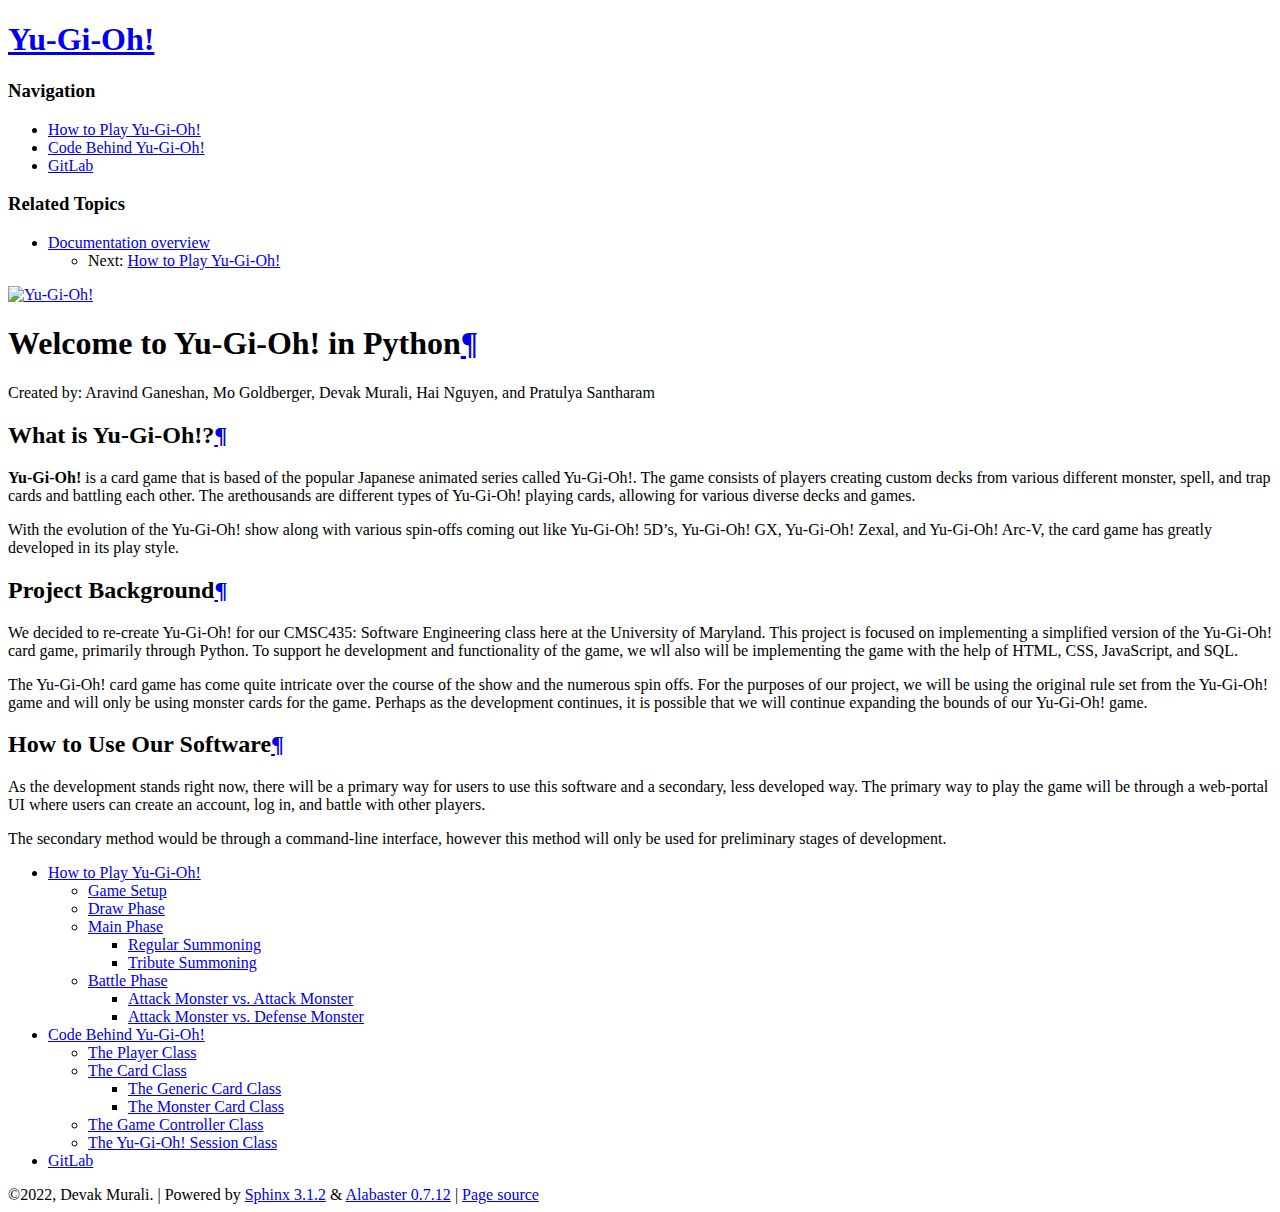
==== index.html @ b7a45065 "HTML Pages" ====
<!DOCTYPE html>

<html>
  <head>
    <meta charset="utf-8" />
    <meta name="viewport" content="width=device-width, initial-scale=1.0">
    <title>Welcome to Yu-Gi-Oh! in Python &#8212; Yu-Gi-Oh! v0.0.1 documentation</title>
    <link rel="stylesheet" href="_static/alabaster.css" type="text/css" />
    <link rel="stylesheet" href="_static/pygments.css" type="text/css" />
    <script id="documentation_options" data-url_root="./" src="_static/documentation_options.js"></script>
    <script src="_static/jquery.js"></script>
    <script src="_static/underscore.js"></script>
    <script src="_static/doctools.js"></script>
    <script src="_static/language_data.js"></script>
    <link rel="index" title="Index" href="genindex.html" />
    <link rel="search" title="Search" href="search.html" />
    <link rel="next" title="How to Play Yu-Gi-Oh!" href="howtoplay.html" />
   
  <link rel="stylesheet" href="_static/custom.css" type="text/css" />
  
  
  <meta name="viewport" content="width=device-width, initial-scale=0.9, maximum-scale=0.9" />

  </head><body>
  <div class="document">
    
      <div class="sphinxsidebar" role="navigation" aria-label="main navigation">
        <div class="sphinxsidebarwrapper">
<h1 class="logo"><a href="#">Yu-Gi-Oh!</a></h1>








<h3>Navigation</h3>
<ul>
<li class="toctree-l1"><a class="reference internal" href="howtoplay.html">How to Play Yu-Gi-Oh!</a></li>
<li class="toctree-l1"><a class="reference internal" href="classes.html">Code Behind Yu-Gi-Oh!</a></li>
<li class="toctree-l1"><a class="reference external" href="https://cmsc435.garrettvanhoy.com/hai265/yugioh">GitLab</a></li>
</ul>

<div class="relations">
<h3>Related Topics</h3>
<ul>
  <li><a href="#">Documentation overview</a><ul>
      <li>Next: <a href="howtoplay.html" title="next chapter">How to Play Yu-Gi-Oh!</a></li>
  </ul></li>
</ul>
</div>
<div id="searchbox" style="display: none" role="search">
  <h3 id="searchlabel">Quick search</h3>
    <div class="searchformwrapper">
    <form class="search" action="search.html" method="get">
      <input type="text" name="q" aria-labelledby="searchlabel" />
      <input type="submit" value="Go" />
    </form>
    </div>
</div>
<script>$('#searchbox').show(0);</script>








        </div>
      </div>
      <div class="documentwrapper">
        <div class="bodywrapper">
          

          <div class="body" role="main">
            
  <a class="reference internal image-reference" href="_images/logo.jpg"><img alt="Yu-Gi-Oh!" src="_images/logo.jpg" style="width: 800px;" /></a>
<div class="section" id="welcome-to-yu-gi-oh-in-python">
<h1>Welcome to Yu-Gi-Oh! in Python<a class="headerlink" href="#welcome-to-yu-gi-oh-in-python" title="Permalink to this headline">¶</a></h1>
<p>Created by: Aravind Ganeshan, Mo Goldberger, Devak Murali, Hai Nguyen, and Pratulya Santharam</p>
<div class="section" id="what-is-yu-gi-oh">
<h2>What is Yu-Gi-Oh!?<a class="headerlink" href="#what-is-yu-gi-oh" title="Permalink to this headline">¶</a></h2>
<p><strong>Yu-Gi-Oh!</strong> is a card game that is based of the popular Japanese animated series called Yu-Gi-Oh!. The game consists of players creating custom decks from various different monster, spell, and trap cards and battling each other. The arethousands are different types of Yu-Gi-Oh! playing cards, allowing for various diverse decks and games.</p>
<p>With the evolution of the Yu-Gi-Oh! show along with various spin-offs coming out like Yu-Gi-Oh! 5D’s, Yu-Gi-Oh! GX, Yu-Gi-Oh! Zexal, and Yu-Gi-Oh! Arc-V, the card game has greatly developed in its play style.</p>
</div>
<div class="section" id="project-background">
<h2>Project Background<a class="headerlink" href="#project-background" title="Permalink to this headline">¶</a></h2>
<p>We decided to re-create Yu-Gi-Oh! for our CMSC435: Software Engineering class here at the University of Maryland. This project is focused on implementing a simplified version of the Yu-Gi-Oh! card game, primarily through Python. To support he development and functionality of the game, we wll also will be implementing the game with the help of HTML, CSS, JavaScript, and SQL.</p>
<p>The Yu-Gi-Oh! card game has come quite intricate over the course of the show and the numerous spin offs. For the purposes of our project, we will be using the original rule set from the Yu-Gi-Oh! game and will only be using monster cards for the game. Perhaps as the development continues, it is possible that we will continue expanding the bounds of our Yu-Gi-Oh! game.</p>
</div>
<div class="section" id="how-to-use-our-software">
<h2>How to Use Our Software<a class="headerlink" href="#how-to-use-our-software" title="Permalink to this headline">¶</a></h2>
<p>As the development stands right now, there will be a primary way for users to use this software and a secondary, less developed way. The primary way to play the game will be through a web-portal UI where users can create an account, log in, and battle with other players.</p>
<p>The secondary method would be through a command-line interface, however this method will only be used for preliminary stages of development.</p>
<div class="toctree-wrapper compound">
<ul>
<li class="toctree-l1"><a class="reference internal" href="howtoplay.html">How to Play Yu-Gi-Oh!</a><ul>
<li class="toctree-l2"><a class="reference internal" href="howtoplay.html#game-setup">Game Setup</a></li>
<li class="toctree-l2"><a class="reference internal" href="howtoplay.html#draw-phase">Draw Phase</a></li>
<li class="toctree-l2"><a class="reference internal" href="howtoplay.html#main-phase">Main Phase</a><ul>
<li class="toctree-l3"><a class="reference internal" href="howtoplay.html#regular-summoning">Regular Summoning</a></li>
<li class="toctree-l3"><a class="reference internal" href="howtoplay.html#tribute-summoning">Tribute Summoning</a></li>
</ul>
</li>
<li class="toctree-l2"><a class="reference internal" href="howtoplay.html#battle-phase">Battle Phase</a><ul>
<li class="toctree-l3"><a class="reference internal" href="howtoplay.html#attack-monster-vs-attack-monster">Attack Monster vs. Attack Monster</a></li>
<li class="toctree-l3"><a class="reference internal" href="howtoplay.html#attack-monster-vs-defense-monster">Attack Monster vs. Defense Monster</a></li>
</ul>
</li>
</ul>
</li>
<li class="toctree-l1"><a class="reference internal" href="classes.html">Code Behind Yu-Gi-Oh!</a><ul>
<li class="toctree-l2"><a class="reference internal" href="classes.html#the-player-class">The Player Class</a></li>
<li class="toctree-l2"><a class="reference internal" href="classes.html#the-card-class">The Card Class</a><ul>
<li class="toctree-l3"><a class="reference internal" href="classes.html#the-generic-card-class">The Generic Card Class</a></li>
<li class="toctree-l3"><a class="reference internal" href="classes.html#the-monster-card-class">The Monster Card Class</a></li>
</ul>
</li>
<li class="toctree-l2"><a class="reference internal" href="classes.html#the-game-controller-class">The Game Controller Class</a></li>
<li class="toctree-l2"><a class="reference internal" href="classes.html#the-yu-gi-oh-session-class">The Yu-Gi-Oh! Session Class</a></li>
</ul>
</li>
<li class="toctree-l1"><a class="reference external" href="https://cmsc435.garrettvanhoy.com/hai265/yugioh">GitLab</a></li>
</ul>
</div>
</div>
</div>


          </div>
          
        </div>
      </div>
    <div class="clearer"></div>
  </div>
    <div class="footer">
      &copy;2022, Devak Murali.
      
      |
      Powered by <a href="http://sphinx-doc.org/">Sphinx 3.1.2</a>
      &amp; <a href="https://github.com/bitprophet/alabaster">Alabaster 0.7.12</a>
      
      |
      <a href="_sources/index.rst.txt"
          rel="nofollow">Page source</a>
    </div>

    

    
  </body>
</html>
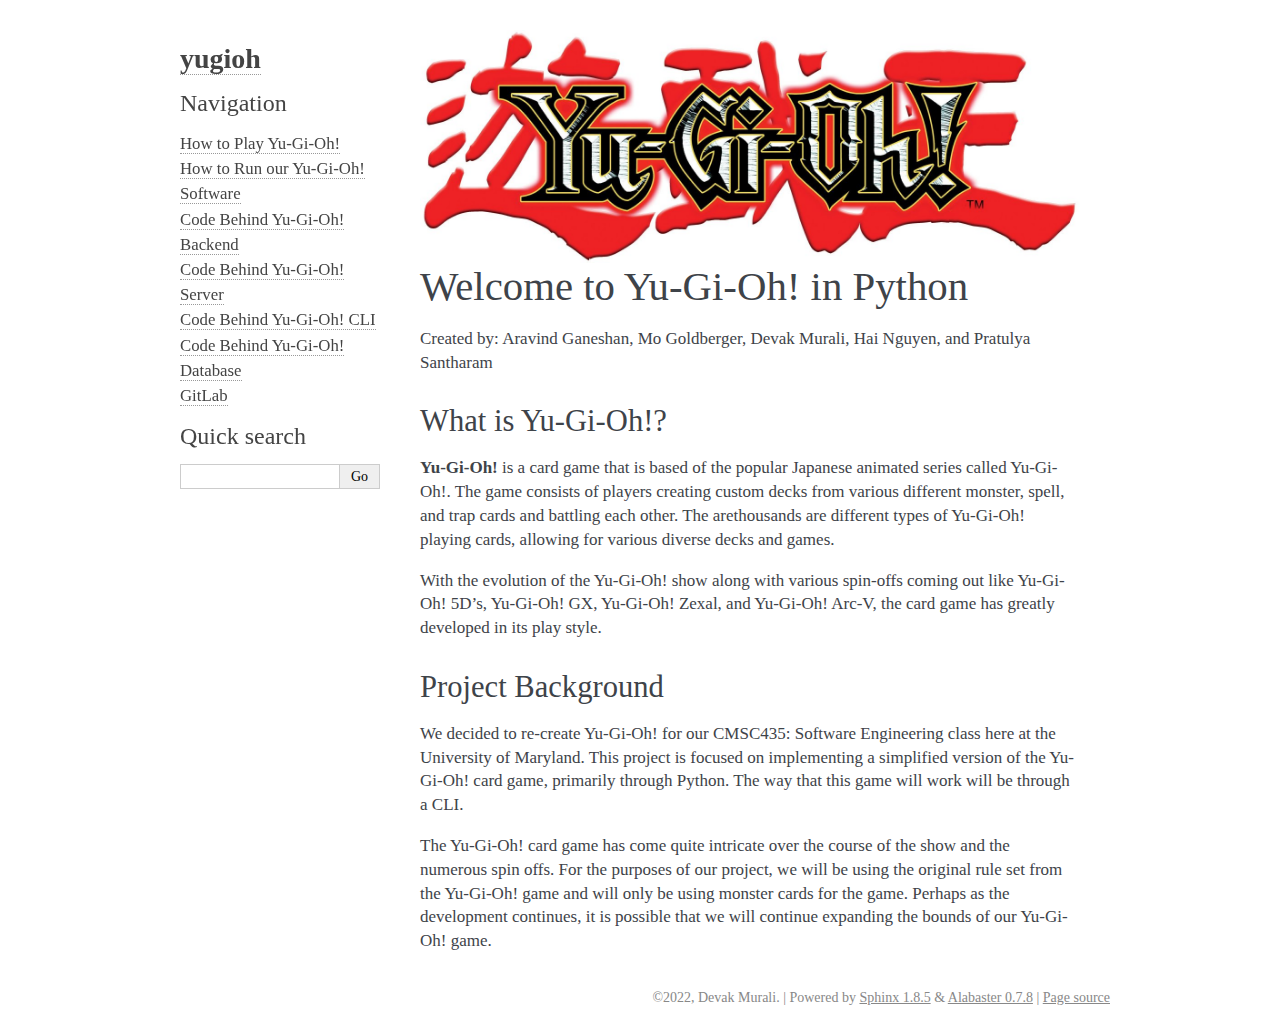
==== commit 0fa5ecdd: "Update index.html" ====
--- a/index.html
+++ b/index.html
@@ -1,80 +1,33 @@
 
-<!DOCTYPE html>
+<!DOCTYPE html PUBLIC "-//W3C//DTD XHTML 1.0 Transitional//EN"
+  "http://www.w3.org/TR/xhtml1/DTD/xhtml1-transitional.dtd">
 
-<html>
+<html xmlns="http://www.w3.org/1999/xhtml">
   <head>
-    <meta charset="utf-8" />
-    <meta name="viewport" content="width=device-width, initial-scale=1.0">
-    <title>Welcome to Yu-Gi-Oh! in Python &#8212; Yu-Gi-Oh! v0.0.1 documentation</title>
+    <meta http-equiv="X-UA-Compatible" content="IE=Edge" />
+    <meta http-equiv="Content-Type" content="text/html; charset=utf-8" />
+    <title>Welcome to Yu-Gi-Oh! in Python &#8212; yugioh v0.0.2 documentation</title>
     <link rel="stylesheet" href="_static/alabaster.css" type="text/css" />
     <link rel="stylesheet" href="_static/pygments.css" type="text/css" />
-    <script id="documentation_options" data-url_root="./" src="_static/documentation_options.js"></script>
-    <script src="_static/jquery.js"></script>
-    <script src="_static/underscore.js"></script>
-    <script src="_static/doctools.js"></script>
-    <script src="_static/language_data.js"></script>
+    <script type="text/javascript" id="documentation_options" data-url_root="./" src="_static/documentation_options.js"></script>
+    <script type="text/javascript" src="_static/jquery.js"></script>
+    <script type="text/javascript" src="_static/underscore.js"></script>
+    <script type="text/javascript" src="_static/doctools.js"></script>
+    <script type="text/javascript" src="_static/language_data.js"></script>
     <link rel="index" title="Index" href="genindex.html" />
     <link rel="search" title="Search" href="search.html" />
     <link rel="next" title="How to Play Yu-Gi-Oh!" href="howtoplay.html" />
    
   <link rel="stylesheet" href="_static/custom.css" type="text/css" />
   
-  
   <meta name="viewport" content="width=device-width, initial-scale=0.9, maximum-scale=0.9" />
 
   </head><body>
-  <div class="document">
-    
-      <div class="sphinxsidebar" role="navigation" aria-label="main navigation">
-        <div class="sphinxsidebarwrapper">
-<h1 class="logo"><a href="#">Yu-Gi-Oh!</a></h1>
+  
 
-
-
-
-
-
-
-
-<h3>Navigation</h3>
-<ul>
-<li class="toctree-l1"><a class="reference internal" href="howtoplay.html">How to Play Yu-Gi-Oh!</a></li>
-<li class="toctree-l1"><a class="reference internal" href="classes.html">Code Behind Yu-Gi-Oh!</a></li>
-<li class="toctree-l1"><a class="reference external" href="https://cmsc435.garrettvanhoy.com/hai265/yugioh">GitLab</a></li>
-</ul>
-
-<div class="relations">
-<h3>Related Topics</h3>
-<ul>
-  <li><a href="#">Documentation overview</a><ul>
-      <li>Next: <a href="howtoplay.html" title="next chapter">How to Play Yu-Gi-Oh!</a></li>
-  </ul></li>
-</ul>
-</div>
-<div id="searchbox" style="display: none" role="search">
-  <h3 id="searchlabel">Quick search</h3>
-    <div class="searchformwrapper">
-    <form class="search" action="search.html" method="get">
-      <input type="text" name="q" aria-labelledby="searchlabel" />
-      <input type="submit" value="Go" />
-    </form>
-    </div>
-</div>
-<script>$('#searchbox').show(0);</script>
-
-
-
-
-
-
-
-
-        </div>
-      </div>
+    <div class="document">
       <div class="documentwrapper">
         <div class="bodywrapper">
-          
-
           <div class="body" role="main">
             
   <a class="reference internal image-reference" href="_images/logo.jpg"><img alt="Yu-Gi-Oh!" src="_images/logo.jpg" style="width: 800px;" /></a>
@@ -88,63 +41,72 @@
 </div>
 <div class="section" id="project-background">
 <h2>Project Background<a class="headerlink" href="#project-background" title="Permalink to this headline">¶</a></h2>
-<p>We decided to re-create Yu-Gi-Oh! for our CMSC435: Software Engineering class here at the University of Maryland. This project is focused on implementing a simplified version of the Yu-Gi-Oh! card game, primarily through Python. To support he development and functionality of the game, we wll also will be implementing the game with the help of HTML, CSS, JavaScript, and SQL.</p>
+<p>We decided to re-create Yu-Gi-Oh! for our CMSC435: Software Engineering class here at the University of Maryland. This project is focused on implementing a simplified version of the Yu-Gi-Oh! card game, primarily through Python. The way that this game will work will be through a CLI.</p>
 <p>The Yu-Gi-Oh! card game has come quite intricate over the course of the show and the numerous spin offs. For the purposes of our project, we will be using the original rule set from the Yu-Gi-Oh! game and will only be using monster cards for the game. Perhaps as the development continues, it is possible that we will continue expanding the bounds of our Yu-Gi-Oh! game.</p>
-</div>
-<div class="section" id="how-to-use-our-software">
-<h2>How to Use Our Software<a class="headerlink" href="#how-to-use-our-software" title="Permalink to this headline">¶</a></h2>
-<p>As the development stands right now, there will be a primary way for users to use this software and a secondary, less developed way. The primary way to play the game will be through a web-portal UI where users can create an account, log in, and battle with other players.</p>
-<p>The secondary method would be through a command-line interface, however this method will only be used for preliminary stages of development.</p>
 <div class="toctree-wrapper compound">
-<ul>
-<li class="toctree-l1"><a class="reference internal" href="howtoplay.html">How to Play Yu-Gi-Oh!</a><ul>
-<li class="toctree-l2"><a class="reference internal" href="howtoplay.html#game-setup">Game Setup</a></li>
-<li class="toctree-l2"><a class="reference internal" href="howtoplay.html#draw-phase">Draw Phase</a></li>
-<li class="toctree-l2"><a class="reference internal" href="howtoplay.html#main-phase">Main Phase</a><ul>
-<li class="toctree-l3"><a class="reference internal" href="howtoplay.html#regular-summoning">Regular Summoning</a></li>
-<li class="toctree-l3"><a class="reference internal" href="howtoplay.html#tribute-summoning">Tribute Summoning</a></li>
-</ul>
-</li>
-<li class="toctree-l2"><a class="reference internal" href="howtoplay.html#battle-phase">Battle Phase</a><ul>
-<li class="toctree-l3"><a class="reference internal" href="howtoplay.html#attack-monster-vs-attack-monster">Attack Monster vs. Attack Monster</a></li>
-<li class="toctree-l3"><a class="reference internal" href="howtoplay.html#attack-monster-vs-defense-monster">Attack Monster vs. Defense Monster</a></li>
-</ul>
-</li>
-</ul>
-</li>
-<li class="toctree-l1"><a class="reference internal" href="classes.html">Code Behind Yu-Gi-Oh!</a><ul>
-<li class="toctree-l2"><a class="reference internal" href="classes.html#the-player-class">The Player Class</a></li>
-<li class="toctree-l2"><a class="reference internal" href="classes.html#the-card-class">The Card Class</a><ul>
-<li class="toctree-l3"><a class="reference internal" href="classes.html#the-generic-card-class">The Generic Card Class</a></li>
-<li class="toctree-l3"><a class="reference internal" href="classes.html#the-monster-card-class">The Monster Card Class</a></li>
-</ul>
-</li>
-<li class="toctree-l2"><a class="reference internal" href="classes.html#the-game-controller-class">The Game Controller Class</a></li>
-<li class="toctree-l2"><a class="reference internal" href="classes.html#the-yu-gi-oh-session-class">The Yu-Gi-Oh! Session Class</a></li>
-</ul>
-</li>
-<li class="toctree-l1"><a class="reference external" href="https://cmsc435.garrettvanhoy.com/hai265/yugioh">GitLab</a></li>
-</ul>
 </div>
 </div>
 </div>
 
 
           </div>
-          
         </div>
       </div>
-    <div class="clearer"></div>
-  </div>
+      <div class="sphinxsidebar" role="navigation" aria-label="main navigation">
+        <div class="sphinxsidebarwrapper">
+<h1 class="logo"><a href="#">yugioh</a></h1>
+
+
+
+
+
+
+
+
+<h3>Navigation</h3>
+<ul>
+<li class="toctree-l1"><a class="reference internal" href="howtoplay.html">How to Play Yu-Gi-Oh!</a></li>
+<li class="toctree-l1"><a class="reference internal" href="howtorunsoftware.html">How to Run our Yu-Gi-Oh! Software</a></li>
+<li class="toctree-l1"><a class="reference internal" href="classes.html">Code Behind Yu-Gi-Oh! Backend</a></li>
+<li class="toctree-l1"><a class="reference internal" href="classes.html#code-behind-yu-gi-oh-server">Code Behind Yu-Gi-Oh! Server</a></li>
+<li class="toctree-l1"><a class="reference internal" href="classes.html#code-behind-yu-gi-oh-cli">Code Behind Yu-Gi-Oh! CLI</a></li>
+<li class="toctree-l1"><a class="reference internal" href="classes.html#code-behind-yu-gi-oh-database">Code Behind Yu-Gi-Oh! Database</a></li>
+<li class="toctree-l1"><a class="reference external" href="https://cmsc435.garrettvanhoy.com/hai265/yugioh">GitLab</a></li>
+</ul>
+
+<div class="relations">
+<h3>Related Topics</h3>
+<ul>
+  <li><a href="#">Documentation overview</a><ul>
+      <li>Next: <a href="howtoplay.html" title="next chapter">How to Play Yu-Gi-Oh!</a></li>
+  </ul></li>
+</ul>
+</div>
+<div id="searchbox" style="display: none" role="search">
+  <h3>Quick search</h3>
+    <div class="searchformwrapper">
+    <form class="search" action="search.html" method="get">
+      <input type="text" name="q" />
+      <input type="submit" value="Go" />
+      <input type="hidden" name="check_keywords" value="yes" />
+      <input type="hidden" name="area" value="default" />
+    </form>
+    </div>
+</div>
+<script type="text/javascript">$('#searchbox').show(0);</script>
+        </div>
+      </div>
+      <div class="clearer"></div>
+    </div>
     <div class="footer">
       &copy;2022, Devak Murali.
       
       |
-      Powered by <a href="http://sphinx-doc.org/">Sphinx 3.1.2</a>
-      &amp; <a href="https://github.com/bitprophet/alabaster">Alabaster 0.7.12</a>
+      Powered by <a href="http://sphinx-doc.org/">Sphinx 1.8.5</a>
+      &amp; <a href="https://github.com/bitprophet/alabaster">Alabaster 0.7.8</a>
       
       |
-      <a href="_sources/index.rst.txt"
+      <a href="_sources/contents.rst.txt"
           rel="nofollow">Page source</a>
     </div>
 
@@ -152,4 +114,4 @@
 
     
   </body>
-</html>+</html>
--- a/_static/alabaster.css
+++ b/_static/alabaster.css
@@ -0,0 +1,707 @@
+@import url("basic.css");
+
+/* -- page layout ----------------------------------------------------------- */
+
+body {
+    font-family: Tahoma;
+    font-size: 17px;
+    background-color: #fff;
+    color: #000;
+    margin: 0;
+    padding: 0;
+}
+
+
+div.document {
+    width: 940px;
+    margin: 30px auto 0 auto;
+}
+
+div.documentwrapper {
+    float: left;
+    width: 100%;
+}
+
+div.bodywrapper {
+    margin: 0 0 0 220px;
+}
+
+div.sphinxsidebar {
+    width: 220px;
+    font-size: 14px;
+    line-height: 1.5;
+}
+
+hr {
+    border: 1px solid #B1B4B6;
+}
+
+div.body {
+    background-color: #fff;
+    color: #3E4349;
+    padding: 0 30px 0 30px;
+}
+
+div.body > .section {
+    text-align: left;
+}
+
+div.footer {
+    width: 940px;
+    margin: 20px auto 30px auto;
+    font-size: 14px;
+    color: #888;
+    text-align: right;
+}
+
+div.footer a {
+    color: #888;
+}
+
+p.caption {
+    font-family: inherit;
+    font-size: inherit;
+}
+
+
+div.relations {
+    display: none;
+}
+
+
+div.sphinxsidebar a {
+    color: #444;
+    text-decoration: none;
+    border-bottom: 1px dotted #999;
+}
+
+div.sphinxsidebar a:hover {
+    border-bottom: 1px solid #999;
+}
+
+div.sphinxsidebarwrapper {
+    padding: 18px 10px;
+}
+
+div.sphinxsidebarwrapper p.logo {
+    padding: 0;
+    margin: -10px 0 0 0px;
+    text-align: center;
+}
+
+div.sphinxsidebarwrapper h1.logo {
+    margin-top: -10px;
+    text-align: center;
+    margin-bottom: 5px;
+    text-align: left;
+}
+
+div.sphinxsidebarwrapper h1.logo-name {
+    margin-top: 0px;
+}
+
+div.sphinxsidebarwrapper p.blurb {
+    margin-top: 0;
+    font-style: normal;
+}
+
+div.sphinxsidebar h3,
+div.sphinxsidebar h4 {
+    font-family: Tahoma;
+    color: #444;
+    font-size: 24px;
+    font-weight: normal;
+    margin: 0 0 5px 0;
+    padding: 0;
+}
+
+div.sphinxsidebar h4 {
+    font-size: 20px;
+}
+
+div.sphinxsidebar h3 a {
+    color: #444;
+}
+
+div.sphinxsidebar p.logo a,
+div.sphinxsidebar h3 a,
+div.sphinxsidebar p.logo a:hover,
+div.sphinxsidebar h3 a:hover {
+    border: none;
+}
+
+div.sphinxsidebar p {
+    color: #555;
+    margin: 10px 0;
+}
+
+div.sphinxsidebar ul {
+    margin: 10px 0;
+    padding: 0;
+    color: #000;
+}
+
+div.sphinxsidebar ul li.toctree-l1 > a {
+    font-size: 120%;
+}
+
+div.sphinxsidebar ul li.toctree-l2 > a {
+    font-size: 110%;
+}
+
+div.sphinxsidebar input {
+    border: 1px solid #CCC;
+    font-family: Tahoma;
+    font-size: 1em;
+}
+
+div.sphinxsidebar hr {
+    border: none;
+    height: 1px;
+    color: #AAA;
+    background: #AAA;
+
+    text-align: left;
+    margin-left: 0;
+    width: 50%;
+}
+
+div.sphinxsidebar .badge {
+    border-bottom: none;
+}
+
+div.sphinxsidebar .badge:hover {
+    border-bottom: none;
+}
+
+/* To address an issue with donation coming after search */
+div.sphinxsidebar h3.donation {
+    margin-top: 10px;
+}
+
+/* -- body styles ----------------------------------------------------------- */
+
+a {
+    color: #004B6B;
+    text-decoration: underline;
+}
+
+a:hover {
+    color: #6D4100;
+    text-decoration: underline;
+}
+
+div.body h1,
+div.body h2,
+div.body h3,
+div.body h4,
+div.body h5,
+div.body h6 {
+    font-family: Tahoma;
+    font-weight: normal;
+    margin: 30px 0px 10px 0px;
+    padding: 0;
+}
+
+div.body h1 { margin-top: 0; padding-top: 0; font-size: 240%; }
+div.body h2 { font-size: 180%; }
+div.body h3 { font-size: 150%; }
+div.body h4 { font-size: 130%; }
+div.body h5 { font-size: 100%; }
+div.body h6 { font-size: 100%; }
+
+a.headerlink {
+    color: #DDD;
+    padding: 0 4px;
+    text-decoration: none;
+}
+
+a.headerlink:hover {
+    color: #444;
+    background: #EAEAEA;
+}
+
+div.body p, div.body dd, div.body li {
+    line-height: 1.4em;
+}
+
+div.admonition {
+    margin: 20px 0px;
+    padding: 10px 30px;
+    background-color: #EEE;
+    border: 1px solid #CCC;
+}
+
+div.admonition tt.xref, div.admonition code.xref, div.admonition a tt {
+    background-color: #FBFBFB;
+    border-bottom: 1px solid #fafafa;
+}
+
+div.admonition p.admonition-title {
+    font-family: Tahoma;
+    font-weight: normal;
+    font-size: 24px;
+    margin: 0 0 10px 0;
+    padding: 0;
+    line-height: 1;
+}
+
+div.admonition p.last {
+    margin-bottom: 0;
+}
+
+div.highlight {
+    background-color: #fff;
+}
+
+dt:target, .highlight {
+    background: #FAF3E8;
+}
+
+div.warning {
+    background-color: #FCC;
+    border: 1px solid #FAA;
+}
+
+div.danger {
+    background-color: #FCC;
+    border: 1px solid #FAA;
+    -moz-box-shadow: 2px 2px 4px #D52C2C;
+    -webkit-box-shadow: 2px 2px 4px #D52C2C;
+    box-shadow: 2px 2px 4px #D52C2C;
+}
+
+div.error {
+    background-color: #FCC;
+    border: 1px solid #FAA;
+    -moz-box-shadow: 2px 2px 4px #D52C2C;
+    -webkit-box-shadow: 2px 2px 4px #D52C2C;
+    box-shadow: 2px 2px 4px #D52C2C;
+}
+
+div.caution {
+    background-color: #FCC;
+    border: 1px solid #FAA;
+}
+
+div.attention {
+    background-color: #FCC;
+    border: 1px solid #FAA;
+}
+
+div.important {
+    background-color: #EEE;
+    border: 1px solid #CCC;
+}
+
+div.note {
+    background-color: #EEE;
+    border: 1px solid #CCC;
+}
+
+div.tip {
+    background-color: #EEE;
+    border: 1px solid #CCC;
+}
+
+div.hint {
+    background-color: #EEE;
+    border: 1px solid #CCC;
+}
+
+div.seealso {
+    background-color: #EEE;
+    border: 1px solid #CCC;
+}
+
+div.topic {
+    background-color: #EEE;
+}
+
+p.admonition-title {
+    display: inline;
+}
+
+p.admonition-title:after {
+    content: ":";
+}
+
+pre, tt, code {
+    font-family: 'Consolas', 'Menlo', 'DejaVu Sans Mono', 'Bitstream Vera Sans Mono', monospace;
+    font-size: 0.9em;
+}
+
+.hll {
+    background-color: #FFC;
+    margin: 0 -12px;
+    padding: 0 12px;
+    display: block;
+}
+
+img.screenshot {
+}
+
+tt.descname, tt.descclassname, code.descname, code.descclassname {
+    font-size: 0.95em;
+}
+
+tt.descname, code.descname {
+    padding-right: 0.08em;
+}
+
+img.screenshot {
+    -moz-box-shadow: 2px 2px 4px #EEE;
+    -webkit-box-shadow: 2px 2px 4px #EEE;
+    box-shadow: 2px 2px 4px #EEE;
+}
+
+table.docutils {
+    border: 1px solid #888;
+    -moz-box-shadow: 2px 2px 4px #EEE;
+    -webkit-box-shadow: 2px 2px 4px #EEE;
+    box-shadow: 2px 2px 4px #EEE;
+}
+
+table.docutils td, table.docutils th {
+    border: 1px solid #888;
+    padding: 0.25em 0.7em;
+}
+
+table.field-list, table.footnote {
+    border: none;
+    -moz-box-shadow: none;
+    -webkit-box-shadow: none;
+    box-shadow: none;
+}
+
+table.footnote {
+    margin: 15px 0;
+    width: 100%;
+    border: 1px solid #EEE;
+    background: #FDFDFD;
+    font-size: 0.9em;
+}
+
+table.footnote + table.footnote {
+    margin-top: -15px;
+    border-top: none;
+}
+
+table.field-list th {
+    padding: 0 0.8em 0 0;
+}
+
+table.field-list td {
+    padding: 0;
+}
+
+table.field-list p {
+    margin-bottom: 0.8em;
+}
+
+/* Cloned from
+ * https://github.com/sphinx-doc/sphinx/commit/ef60dbfce09286b20b7385333d63a60321784e68
+ */
+.field-name {
+    -moz-hyphens: manual;
+    -ms-hyphens: manual;
+    -webkit-hyphens: manual;
+    hyphens: manual;
+}
+
+table.footnote td.label {
+    width: .1px;
+    padding: 0.3em 0 0.3em 0.5em;
+}
+
+table.footnote td {
+    padding: 0.3em 0.5em;
+}
+
+dl {
+    margin: 0;
+    padding: 0;
+}
+
+dl dd {
+    margin-left: 30px;
+}
+
+blockquote {
+    margin: 0 0 0 30px;
+    padding: 0;
+}
+
+ul, ol {
+    /* Matches the 30px from the narrow-screen "li > ul" selector below */
+    margin: 10px 0 10px 30px;
+    padding: 0;
+}
+
+pre {
+    background: #EEE;
+    padding: 7px 30px;
+    margin: 15px 0px;
+    line-height: 1.3em;
+}
+
+div.viewcode-block:target {
+    background: #ffd;
+}
+
+dl pre, blockquote pre, li pre {
+    margin-left: 0;
+    padding-left: 30px;
+}
+
+tt, code {
+    background-color: #ecf0f3;
+    color: #222;
+    /* padding: 1px 2px; */
+}
+
+tt.xref, code.xref, a tt {
+    background-color: #FBFBFB;
+    border-bottom: 1px solid #fff;
+}
+
+a.reference {
+    text-decoration: none;
+    border-bottom: 1px dotted #004B6B;
+}
+
+/* Don't put an underline on images */
+a.image-reference, a.image-reference:hover {
+    border-bottom: none;
+}
+
+a.reference:hover {
+    border-bottom: 1px solid #6D4100;
+}
+
+a.footnote-reference {
+    text-decoration: none;
+    font-size: 0.7em;
+    vertical-align: top;
+    border-bottom: 1px dotted #004B6B;
+}
+
+a.footnote-reference:hover {
+    border-bottom: 1px solid #6D4100;
+}
+
+a:hover tt, a:hover code {
+    background: #EEE;
+}
+
+
+@media screen and (max-width: 870px) {
+
+    div.sphinxsidebar {
+    	display: none;
+    }
+
+    div.document {
+       width: 100%;
+
+    }
+
+    div.documentwrapper {
+    	margin-left: 0;
+    	margin-top: 0;
+    	margin-right: 0;
+    	margin-bottom: 0;
+    }
+
+    div.bodywrapper {
+    	margin-top: 0;
+    	margin-right: 0;
+    	margin-bottom: 0;
+    	margin-left: 0;
+    }
+
+    ul {
+    	margin-left: 0;
+    }
+
+	li > ul {
+        /* Matches the 30px from the "ul, ol" selector above */
+		margin-left: 30px;
+	}
+
+    .document {
+    	width: auto;
+    }
+
+    .footer {
+    	width: auto;
+    }
+
+    .bodywrapper {
+    	margin: 0;
+    }
+
+    .footer {
+    	width: auto;
+    }
+
+    .github {
+        display: none;
+    }
+
+
+
+}
+
+
+
+@media screen and (max-width: 875px) {
+
+    body {
+        margin: 0;
+        padding: 20px 30px;
+    }
+
+    div.documentwrapper {
+        float: none;
+        background: #fff;
+    }
+
+    div.sphinxsidebar {
+        display: block;
+        float: none;
+        width: 102.5%;
+        margin: -20px -30px 20px -30px;
+        padding: 10px 20px;
+        background: #333;
+        color: #FFF;
+    }
+
+    div.sphinxsidebar h3, div.sphinxsidebar h4, div.sphinxsidebar p,
+    div.sphinxsidebar h3 a {
+        color: #fff;
+    }
+
+    div.sphinxsidebar a {
+        color: #AAA;
+    }
+
+    div.sphinxsidebar p.logo {
+        display: none;
+    }
+
+    div.document {
+        width: 100%;
+        margin: 0;
+    }
+
+    div.footer {
+        display: none;
+    }
+
+    div.bodywrapper {
+        margin: 0;
+    }
+
+    div.body {
+        min-height: 0;
+        padding: 0;
+    }
+
+    .rtd_doc_footer {
+        display: none;
+    }
+
+    .document {
+        width: auto;
+    }
+
+    .footer {
+        width: auto;
+    }
+
+    .footer {
+        width: auto;
+    }
+
+    .github {
+        display: none;
+    }
+}
+@media screen and (min-width: 876px) {
+    div.sphinxsidebar {
+        position: fixed;
+        margin-left: 0;
+    }
+}
+
+
+/* misc. */
+
+.revsys-inline {
+    display: none!important;
+}
+
+/* Make nested-list/multi-paragraph items look better in Releases changelog
+ * pages. Without this, docutils' magical list fuckery causes inconsistent
+ * formatting between different release sub-lists.
+ */
+div#changelog > div.section > ul > li > p:only-child {
+    margin-bottom: 0;
+}
+
+/* Hide fugly table cell borders in ..bibliography:: directive output */
+table.docutils.citation, table.docutils.citation td, table.docutils.citation th {
+  border: none;
+  /* Below needed in some edge cases; if not applied, bottom shadows appear */
+  -moz-box-shadow: none;
+  -webkit-box-shadow: none;
+  box-shadow: none;
+}
+
+
+/* relbar */
+
+.related {
+    line-height: 30px;
+    width: 100%;
+    font-size: 0.9rem;
+}
+
+.related.top {
+    border-bottom: 1px solid #EEE;
+    margin-bottom: 20px;
+}
+
+.related.bottom {
+    border-top: 1px solid #EEE;
+}
+
+.related ul {
+    padding: 0;
+    margin: 0;
+    list-style: none;
+}
+
+.related li {
+    display: inline;
+}
+
+nav#rellinks {
+    float: right;
+}
+
+nav#rellinks li+li:before {
+    content: "|";
+}
+
+nav#breadcrumbs li+li:before {
+    content: "\00BB";
+}
+
+/* Hide certain items when printing */
+@media print {
+    div.related {
+        display: none;
+    }
+}--- a/_static/pygments.css
+++ b/_static/pygments.css
@@ -0,0 +1,77 @@
+.highlight .hll { background-color: #ffffcc }
+.highlight  { background: #f8f8f8; }
+.highlight .c { color: #8f5902; font-style: italic } /* Comment */
+.highlight .err { color: #a40000; border: 1px solid #ef2929 } /* Error */
+.highlight .g { color: #000000 } /* Generic */
+.highlight .k { color: #004461; font-weight: bold } /* Keyword */
+.highlight .l { color: #000000 } /* Literal */
+.highlight .n { color: #000000 } /* Name */
+.highlight .o { color: #582800 } /* Operator */
+.highlight .x { color: #000000 } /* Other */
+.highlight .p { color: #000000; font-weight: bold } /* Punctuation */
+.highlight .ch { color: #8f5902; font-style: italic } /* Comment.Hashbang */
+.highlight .cm { color: #8f5902; font-style: italic } /* Comment.Multiline */
+.highlight .cp { color: #8f5902 } /* Comment.Preproc */
+.highlight .cpf { color: #8f5902; font-style: italic } /* Comment.PreprocFile */
+.highlight .c1 { color: #8f5902; font-style: italic } /* Comment.Single */
+.highlight .cs { color: #8f5902; font-style: italic } /* Comment.Special */
+.highlight .gd { color: #a40000 } /* Generic.Deleted */
+.highlight .ge { color: #000000; font-style: italic } /* Generic.Emph */
+.highlight .gr { color: #ef2929 } /* Generic.Error */
+.highlight .gh { color: #000080; font-weight: bold } /* Generic.Heading */
+.highlight .gi { color: #00A000 } /* Generic.Inserted */
+.highlight .go { color: #888888 } /* Generic.Output */
+.highlight .gp { color: #745334 } /* Generic.Prompt */
+.highlight .gs { color: #000000; font-weight: bold } /* Generic.Strong */
+.highlight .gu { color: #800080; font-weight: bold } /* Generic.Subheading */
+.highlight .gt { color: #a40000; font-weight: bold } /* Generic.Traceback */
+.highlight .kc { color: #004461; font-weight: bold } /* Keyword.Constant */
+.highlight .kd { color: #004461; font-weight: bold } /* Keyword.Declaration */
+.highlight .kn { color: #004461; font-weight: bold } /* Keyword.Namespace */
+.highlight .kp { color: #004461; font-weight: bold } /* Keyword.Pseudo */
+.highlight .kr { color: #004461; font-weight: bold } /* Keyword.Reserved */
+.highlight .kt { color: #004461; font-weight: bold } /* Keyword.Type */
+.highlight .ld { color: #000000 } /* Literal.Date */
+.highlight .m { color: #990000 } /* Literal.Number */
+.highlight .s { color: #4e9a06 } /* Literal.String */
+.highlight .na { color: #c4a000 } /* Name.Attribute */
+.highlight .nb { color: #004461 } /* Name.Builtin */
+.highlight .nc { color: #000000 } /* Name.Class */
+.highlight .no { color: #000000 } /* Name.Constant */
+.highlight .nd { color: #888888 } /* Name.Decorator */
+.highlight .ni { color: #ce5c00 } /* Name.Entity */
+.highlight .ne { color: #cc0000; font-weight: bold } /* Name.Exception */
+.highlight .nf { color: #000000 } /* Name.Function */
+.highlight .nl { color: #f57900 } /* Name.Label */
+.highlight .nn { color: #000000 } /* Name.Namespace */
+.highlight .nx { color: #000000 } /* Name.Other */
+.highlight .py { color: #000000 } /* Name.Property */
+.highlight .nt { color: #004461; font-weight: bold } /* Name.Tag */
+.highlight .nv { color: #000000 } /* Name.Variable */
+.highlight .ow { color: #004461; font-weight: bold } /* Operator.Word */
+.highlight .w { color: #f8f8f8; text-decoration: underline } /* Text.Whitespace */
+.highlight .mb { color: #990000 } /* Literal.Number.Bin */
+.highlight .mf { color: #990000 } /* Literal.Number.Float */
+.highlight .mh { color: #990000 } /* Literal.Number.Hex */
+.highlight .mi { color: #990000 } /* Literal.Number.Integer */
+.highlight .mo { color: #990000 } /* Literal.Number.Oct */
+.highlight .sa { color: #4e9a06 } /* Literal.String.Affix */
+.highlight .sb { color: #4e9a06 } /* Literal.String.Backtick */
+.highlight .sc { color: #4e9a06 } /* Literal.String.Char */
+.highlight .dl { color: #4e9a06 } /* Literal.String.Delimiter */
+.highlight .sd { color: #8f5902; font-style: italic } /* Literal.String.Doc */
+.highlight .s2 { color: #4e9a06 } /* Literal.String.Double */
+.highlight .se { color: #4e9a06 } /* Literal.String.Escape */
+.highlight .sh { color: #4e9a06 } /* Literal.String.Heredoc */
+.highlight .si { color: #4e9a06 } /* Literal.String.Interpol */
+.highlight .sx { color: #4e9a06 } /* Literal.String.Other */
+.highlight .sr { color: #4e9a06 } /* Literal.String.Regex */
+.highlight .s1 { color: #4e9a06 } /* Literal.String.Single */
+.highlight .ss { color: #4e9a06 } /* Literal.String.Symbol */
+.highlight .bp { color: #3465a4 } /* Name.Builtin.Pseudo */
+.highlight .fm { color: #000000 } /* Name.Function.Magic */
+.highlight .vc { color: #000000 } /* Name.Variable.Class */
+.highlight .vg { color: #000000 } /* Name.Variable.Global */
+.highlight .vi { color: #000000 } /* Name.Variable.Instance */
+.highlight .vm { color: #000000 } /* Name.Variable.Magic */
+.highlight .il { color: #990000 } /* Literal.Number.Integer.Long */--- a/_static/custom.css
+++ b/_static/custom.css
@@ -0,0 +1 @@
+/* This file intentionally left blank. */
